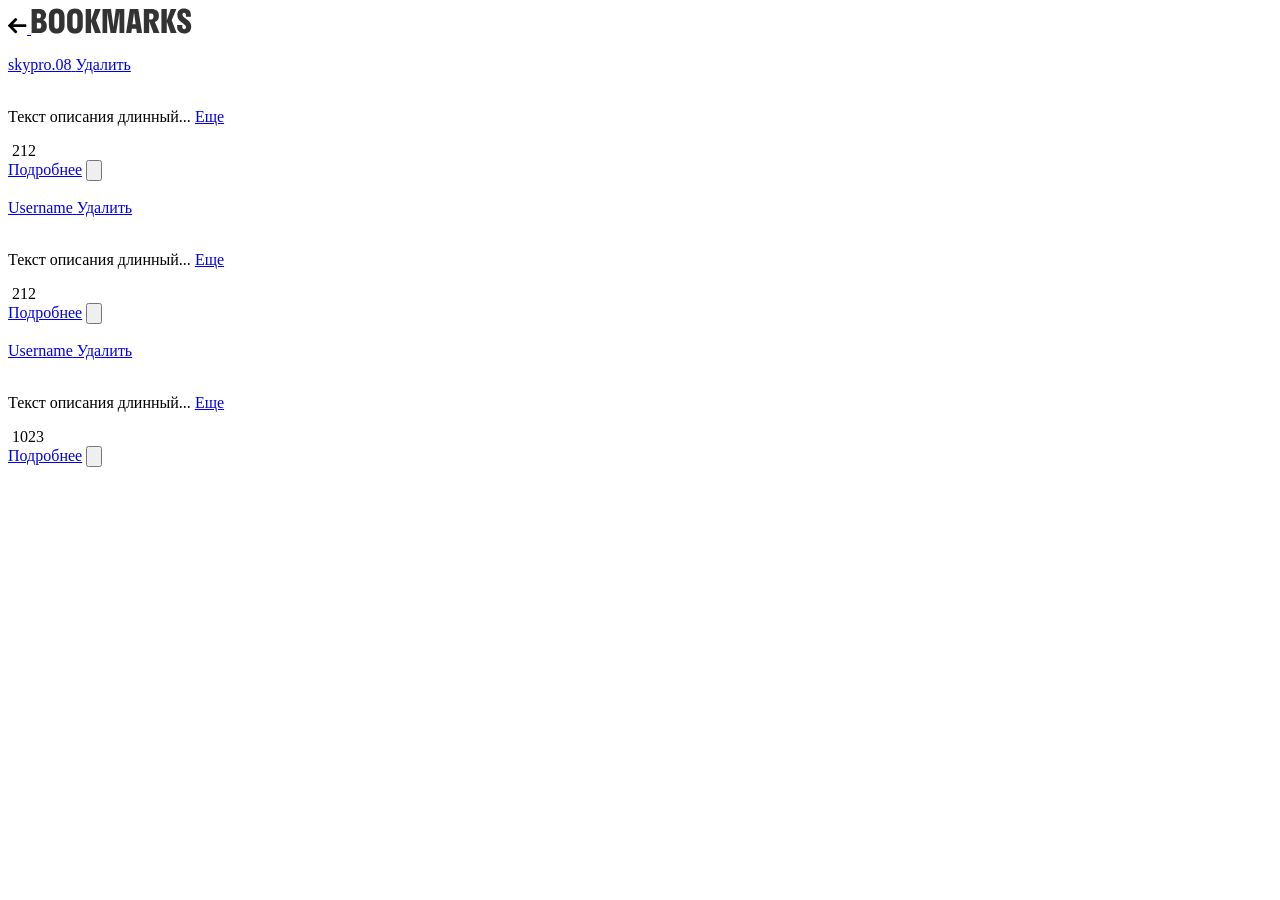
==== templates/bookmarks.html @ 9412fd99 "Add files via upload" ====
<!DOCTYPE html>
<html lang="ru">

<head>
  <meta charset="UTF-8">
  <meta name="viewport" content="width=device-width, initial-scale=1.0">
  <title>SKYPROGRAM bookmarks</title>
  <link href="css/styles.min.css" rel="stylesheet">
</head>

<body>
  <header class="container header">
    <div class="header__wrapper">
      <a href="/" class="header__btn-back">
        <svg class="header__btn-icon" width="19" height="16">
          <use xmlns:xlink="http://www.w3.org/1999/xlink" xlink:href="#back"></use>
        </svg>
      </a>
      <a href="/" class="header__logo-link">
        <svg class="header__logo" width="161" height="26">
          <use xmlns:xlink="http://www.w3.org/1999/xlink" xlink:href="#bookmarks"></use>
        </svg>
      </a>
    </div>
  </header>
  <main class="container">
    <section class="items">
      <div class="items__item item">
        <div class="item__top">
          <a href="/user-feed.html" class="item__head">
            <div class="item__ava-wrap">
              <img src="img/ava1.png" alt="" class="item__ava" width="47">
            </div>
            <span class="item__username">skypro.08</span>
          </a>
          <a href="#" class="item__delete">Удалить</a>
        </div>
        <a href="/post.html" class="item__post-link">
          <img src="img/post5.jpg" alt="" width="348" class="item__post-img">
        </a>
        <p class="item__descr">Текст описания длинный... <a href="/post.html" class="item__btn-more">Еще</a></p>
        <div class="item__post-info">
          <div class="item__counter">
            <img src="img/eye.png" alt="" class="item__counter-icon" width="26">
            <span class="item__counter-text">212</span>
          </div>
        </div>
        <div class="item__post-bottom">
          <a href="/post.html" class="item__btn-more">Подробнее</a>
          <button type="button" class="item__bookmark-btn">
            <img src="img/bookmark.png" alt="" class="item__bookmark-icon" width="24">
          </button>
        </div>
      </div>
      <div class="items__item item">
        <div class="item__top">
          <a href="/user-feed.html" class="item__head">
            <div class="item__ava-wrap">
              <img src="img/ava2.png" alt="" class="item__ava" width="47">
            </div>
            <span class="item__username">Username</span>
          </a>
          <a href="#" class="item__delete">Удалить</a>
        </div>
        <a href="/post.html" class="item__post-link">
          <img src="img/post6.jpg" alt="" width="348" class="item__post-img">
        </a>
        <p class="item__descr">Текст описания длинный... <a href="/post.html" class="item__btn-more">Еще</a></p>
        <div class="item__post-info">
          <div class="item__counter">
            <img src="img/eye.png" alt="" class="item__counter-icon" width="26">
            <span class="item__counter-text">212</span>
          </div>
        </div>
        <div class="item__post-bottom">
          <a href="/post.html" class="item__btn-more">Подробнее</a>
          <button type="button" class="item__bookmark-btn">
            <img src="img/bookmark.png" alt="" class="item__bookmark-icon" width="24">
          </button>
        </div>
      </div>
      <div class="items__item item">
        <div class="item__top">
          <a href="/user-feed.html" class="item__head">
            <div class="item__ava-wrap">
              <img src="img/ava2.png" alt="" class="item__ava" width="47">
            </div>
            <span class="item__username">Username</span>
          </a>
          <a href="#" class="item__delete">Удалить</a>
        </div>
        <a href="/post.html" class="item__post-link">
          <img src="img/post7.jpg" alt="" width="348" class="item__post-img">
        </a>
        <p class="item__descr">Текст описания длинный... <a href="/post.html" class="item__btn-more">Еще</a></p>
        <div class="item__post-info">
          <div class="item__counter">
            <img src="img/eye.png" alt="" class="item__counter-icon" width="26">
            <span class="item__counter-text">1023</span>
          </div>
        </div>
        <div class="item__post-bottom">
          <a href="/post.html" class="item__btn-more">Подробнее</a>
          <button type="button" class="item__bookmark-btn active">
            <img src="img/bookmark.png" alt="" class="item__bookmark-icon" width="24">
          </button>
        </div>
      </div>
    </section>
  </main>
  <svg xmlns="http://www.w3.org/2000/svg" style="display:none">
    <symbol id="back" viewbox="0 0 19 16" fill="none" width="19" height="16">
      <path d="m17.34 6.19.028.006H5.074L8.94 2.322c.19-.189.293-.445.293-.714 0-.269-.104-.523-.293-.713L8.338.294A.997.997 0 0 0 7.628 0a.997.997 0 0 0-.71.293L.293 6.917A.995.995 0 0 0 0 7.63c0 .27.103.524.293.713l6.625 6.625c.189.189.441.293.71.293.269 0 .52-.104.71-.293l.601-.602a.995.995 0 0 0 .293-.71.965.965 0 0 0-.293-.696L5.031 9.064h12.322c.554 0 1.02-.477 1.02-1.03v-.851c0-.554-.48-.994-1.033-.994Z" fill="#000" />
    </symbol>
    <symbol id="bookmarks" viewbox="0 0 161 26" fill="none" width="161" height="26">
      <path d="M0.6 25H8.856C12.984 25 15.8 22.6 15.8 18.216V17.576C15.8 14.824 14.328 12.936 12.088 12.04C13.912 11.208 15.064 9.672 15.064 7.336V7.016C15.064 3.08 12.248 0.999998 8.152 0.999998H0.6V25ZM7.64 5.48C9.144 5.48 9.944 6.056 9.944 7.56V7.88C9.944 9.576 9.144 10.28 7.64 10.28H5.88V5.48H7.64ZM8.056 14.76C9.528 14.76 10.36 15.464 10.36 17.384V17.704C10.36 19.688 9.528 20.52 8.056 20.52H5.88V14.76H8.056ZM25.7138 25.48C30.5778 25.48 33.5538 22.728 33.5538 17.16V8.84C33.5538 3.272 30.5778 0.519999 25.7138 0.519999C20.8498 0.519999 17.8738 3.272 17.8738 8.84V17.16C17.8738 22.728 20.8498 25.48 25.7138 25.48ZM25.7138 20.84C24.2098 20.84 23.3138 19.976 23.3138 17.32V8.68C23.3138 6.024 24.2418 5.16 25.7138 5.16C27.2178 5.16 28.1138 6.024 28.1138 8.68V17.32C28.1138 19.976 27.2178 20.84 25.7138 20.84ZM43.9638 25.48C48.8278 25.48 51.8038 22.728 51.8038 17.16V8.84C51.8038 3.272 48.8278 0.519999 43.9638 0.519999C39.0998 0.519999 36.1238 3.272 36.1238 8.84V17.16C36.1238 22.728 39.0998 25.48 43.9638 25.48ZM43.9638 20.84C42.4598 20.84 41.5638 19.976 41.5638 17.32V8.68C41.5638 6.024 42.4918 5.16 43.9638 5.16C45.4678 5.16 46.3638 6.024 46.3638 8.68V17.32C46.3638 19.976 45.4678 20.84 43.9638 20.84ZM60.0698 0.999998H54.6938V25H60.0698V13.544L63.9738 25H69.9258L64.9658 12.264L69.7018 0.999998H64.0378L60.0698 12.424V0.999998ZM85.1055 25L88.4975 3.976V25H93.2975V0.999998H84.7855L82.4175 19.08L79.9855 0.999998H71.5375V25H76.1775V3.944L79.6015 25H85.1055ZM98.8423 0.999998L95.0663 25H100.282L100.858 20.68H105.274L105.85 25H111.066L107.29 0.999998H98.8423ZM101.466 16.2L103.066 4.52L104.666 16.2H101.466ZM118.195 25V13.192L122.515 25H128.499L123.859 13.896C126.291 13.064 127.891 11.144 127.891 8.168V7.24C127.891 3.176 124.915 0.999998 120.819 0.999998H112.819V25H118.195ZM120.083 5.48C121.587 5.48 122.515 6.184 122.515 8.168V8.616C122.515 10.76 121.587 11.624 120.083 11.624H118.195V5.48H120.083ZM135.789 0.999998H130.413V25H135.789V13.544L139.693 25H145.645L140.685 12.264L145.421 0.999998H139.757L135.789 12.424V0.999998ZM146.368 6.952C146.368 10.216 147.808 12.136 149.888 13.704L152.448 15.656C154.112 16.936 155.072 17.672 155.072 19.304C155.072 20.456 154.368 21.16 153.184 21.16C152.032 21.16 151.264 20.264 151.264 18.856V17H146.144V19.08C146.144 23.208 149.312 25.48 153.184 25.48C157.056 25.48 160.224 23.24 160.224 18.664C160.224 15.56 158.688 13.608 156.64 12.072L153.984 10.024C152.416 8.84 151.488 8.136 151.488 6.568C151.488 5.448 152.192 4.84 153.152 4.84C154.208 4.84 154.88 5.544 154.88 7.016V8.68H159.904V6.92C159.904 2.6 156.928 0.519999 153.152 0.519999C149.44 0.519999 146.368 2.344 146.368 6.952Z" fill="black" fill-opacity="0.8" />
    </symbol>
  </svg>
</body>

</html>
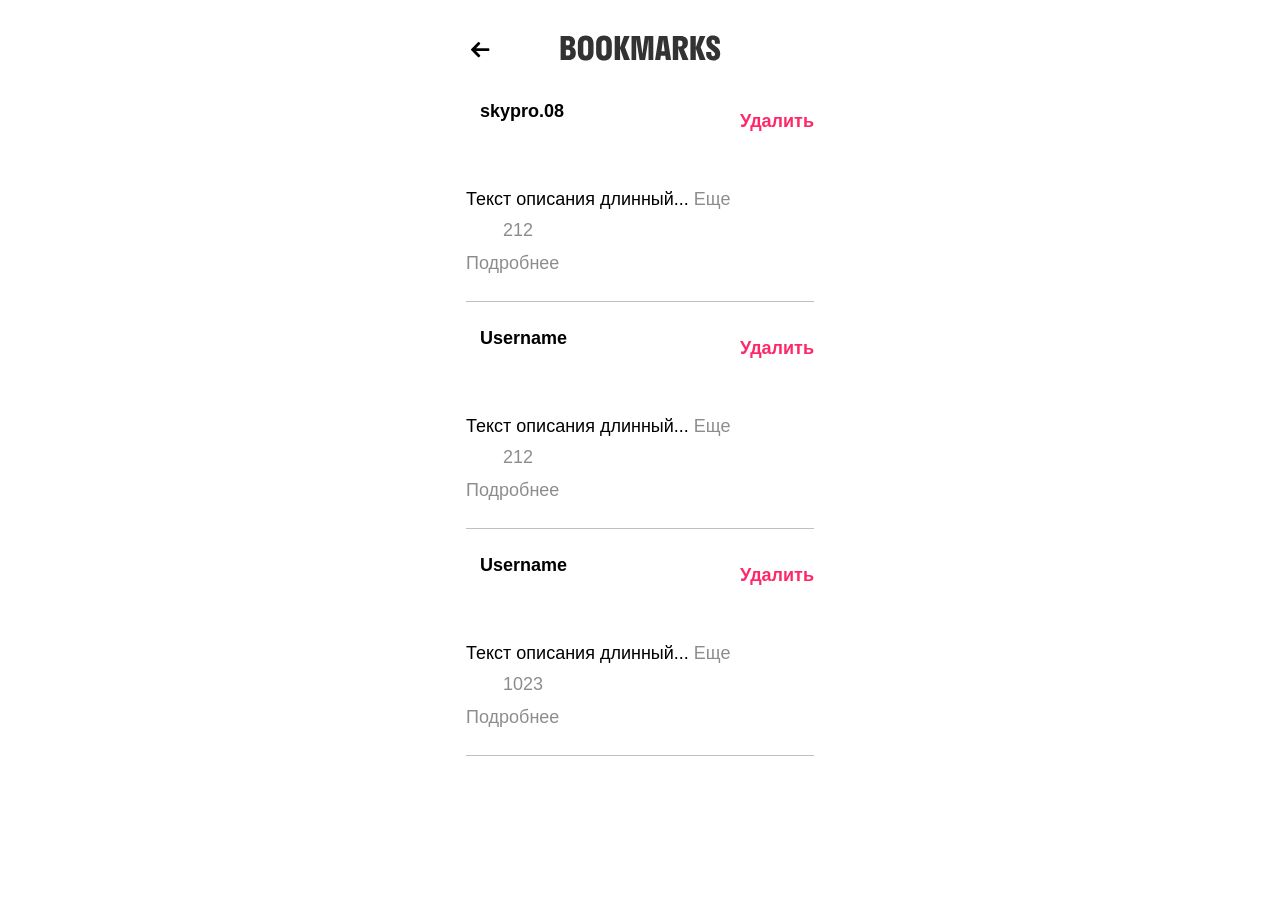
==== commit 0ddf54bc: "Update bookmarks.html" ====
--- a/templates/bookmarks.html
+++ b/templates/bookmarks.html
@@ -5,7 +5,7 @@
   <meta charset="UTF-8">
   <meta name="viewport" content="width=device-width, initial-scale=1.0">
   <title>SKYPROGRAM bookmarks</title>
-  <link href="css/styles.min.css" rel="stylesheet">
+  <link href="/static/css/styles.min.css" rel="stylesheet">
 </head>
 
 <body>
@@ -118,4 +118,4 @@
   </svg>
 </body>
 
-</html>+</html>
--- a/static/css/styles.min.css
+++ b/static/css/styles.min.css
@@ -0,0 +1,514 @@
+/*! normalize.css v8.0.1 | MIT License | github.com/necolas/normalize.css */
+
+@import url("https://fonts.googleapis.com/css2?family=Roboto:wght@300;400;500;700;900&display=swap");
+
+html {
+	line-height: 1.15;
+	-webkit-text-size-adjust: 100%
+}
+
+body {
+	margin: 0
+}
+
+main {
+	display: block
+}
+
+h1 {
+	font-size: 2em;
+	margin: 0.67em 0
+}
+
+hr {
+	box-sizing: content-box;
+	height: 0;
+	overflow: visible
+}
+
+pre {
+	font-family: monospace, monospace;
+	font-size: 1em
+}
+
+a {
+	background-color: transparent
+}
+
+abbr[title] {
+	border-bottom: none;
+	text-decoration: underline;
+	text-decoration: underline dotted
+}
+
+b,
+strong {
+	font-weight: bolder
+}
+
+code,
+kbd,
+samp {
+	font-family: monospace, monospace;
+	font-size: 1em
+}
+
+small {
+	font-size: 80%
+}
+
+sub,
+sup {
+	font-size: 75%;
+	line-height: 0;
+	position: relative;
+	vertical-align: baseline
+}
+
+sub {
+	bottom: -0.25em
+}
+
+sup {
+	top: -0.5em
+}
+
+img {
+	border-style: none
+}
+
+button,
+input,
+optgroup,
+select,
+textarea {
+	font-family: inherit;
+	font-size: 100%;
+	line-height: 1.15;
+	margin: 0
+}
+
+button,
+input {
+	overflow: visible
+}
+
+button,
+select {
+	text-transform: none
+}
+
+button,
+[type="button"],
+[type="reset"],
+[type="submit"] {
+	-webkit-appearance: button
+}
+
+button::-moz-focus-inner,
+[type="button"]::-moz-focus-inner,
+[type="reset"]::-moz-focus-inner,
+[type="submit"]::-moz-focus-inner {
+	border-style: none;
+	padding: 0
+}
+
+button:-moz-focusring,
+[type="button"]:-moz-focusring,
+[type="reset"]:-moz-focusring,
+[type="submit"]:-moz-focusring {
+	outline: 1px dotted ButtonText
+}
+
+fieldset {
+	padding: 0.35em 0.75em 0.625em
+}
+
+legend {
+	box-sizing: border-box;
+	color: inherit;
+	display: table;
+	max-width: 100%;
+	padding: 0;
+	white-space: normal
+}
+
+progress {
+	vertical-align: baseline
+}
+
+textarea {
+	overflow: auto
+}
+
+[type="checkbox"],
+[type="radio"] {
+	box-sizing: border-box;
+	padding: 0
+}
+
+[type="number"]::-webkit-inner-spin-button,
+[type="number"]::-webkit-outer-spin-button {
+	height: auto
+}
+
+[type="search"] {
+	-webkit-appearance: textfield;
+	outline-offset: -2px
+}
+
+[type="search"]::-webkit-search-decoration {
+	-webkit-appearance: none
+}
+
+::-webkit-file-upload-button {
+	-webkit-appearance: button;
+	font: inherit
+}
+
+details {
+	display: block
+}
+
+summary {
+	display: list-item
+}
+
+template {
+	display: none
+}
+
+[hidden] {
+	display: none
+}
+
+body {
+	font-family: 'Arial', sans-sefir;
+	font-size: 18px;
+	font-weight: 400;
+	line-height: 29px;
+	color: #000;
+	background: #fff
+}
+
+a {
+	cursor: pointer
+}
+
+p {
+	margin: 0;
+	padding: 0
+}
+
+img {
+	height: auto
+}
+
+input,
+button,
+textarea {
+	box-sizing: border-box;
+	font-family: 'Arial', serif
+}
+
+.container {
+	padding-left: 30px;
+	padding-right: 30px;
+	width: 100%;
+	max-width: 348px;
+	margin: 0 auto
+}
+
+.header__wrapper {
+	position: relative;
+	display: -webkit-box;
+	display: -webkit-flex;
+	display: -ms-flexbox;
+	display: flex;
+	-webkit-box-pack: center;
+	-webkit-justify-content: center;
+	-ms-flex-pack: center;
+	justify-content: center;
+	width: 100%;
+	padding: 35px 0 27px
+}
+
+.header__btn-back {
+	position: absolute;
+	left: 5px;
+	top: 38px
+}
+
+.header__nosvg {
+
+    color: #000;
+    font-size: 32px;
+    text-decoration: none;
+    font-weight: bold;
+
+}
+
+.header__logo-link {
+	text-decoration: none
+}
+
+.header__logo {
+	max-width: 100%
+}
+
+.header__logo-text {
+  margin-top:0;
+  color: black;
+  text-transform: uppercase;
+}
+
+.header__bookmark-btn {
+	position: absolute;
+	right: 0;
+	top: 34px;
+	text-decoration: none;
+	display: block
+}
+
+.header__bookmark-icon {
+	display: inline-block;
+	vertical-align: middle
+}
+
+.header__bookmark-counter {
+	font-size: 18px;
+	font-weight: bold;
+	color: #000;
+	vertical-align: middle
+}
+
+.item {
+	margin-bottom: 22px;
+	padding-bottom: 23px;
+	border-bottom: 1px solid rgba(0, 0, 0, 0.25)
+}
+
+.item--post {
+	border-bottom: none
+}
+
+.item__top {
+	display: -webkit-box;
+	display: -webkit-flex;
+	display: -ms-flexbox;
+	display: flex;
+	-webkit-box-pack: justify;
+	-webkit-justify-content: space-between;
+	-ms-flex-pack: justify;
+	justify-content: space-between;
+	-webkit-box-align: start;
+	-webkit-align-items: start;
+	-ms-flex-align: start;
+	align-items: start
+}
+
+.item__delete {
+	display: inline-block;
+	padding-top: 10px;
+	font-weight: bold;
+	text-decoration: none;
+	color: #FF2768
+}
+
+.item__head {
+	display: -webkit-box;
+	display: -webkit-flex;
+	display: -ms-flexbox;
+	display: flex;
+	-webkit-box-align: center;
+	-webkit-align-items: center;
+	-ms-flex-align: center;
+	align-items: center;
+	text-decoration: none;
+	margin-bottom: 16px
+}
+
+.item__ava-wrap {
+	padding-right: 14px
+}
+
+.item__username {
+	font-weight: bold;
+	color: #000;
+	padding-bottom: 10px
+}
+
+.item__post-link {
+	display: block;
+	line-height: 0;
+	margin-bottom: 27px
+}
+
+.item__descr {
+	margin-bottom: 2px
+}
+
+.item__text {
+	margin-top: 23px;
+	margin-bottom: 29px
+}
+
+.item__tag {
+	display: inline-block;
+	padding-right: 2px;
+	font-weight: bold;
+	color: #0085FF;
+	text-decoration: none
+}
+
+.item__post-info {
+	display: -webkit-box;
+	display: -webkit-flex;
+	display: -ms-flexbox;
+	display: flex;
+	-webkit-box-pack: justify;
+	-webkit-justify-content: space-between;
+	-ms-flex-pack: justify;
+	justify-content: space-between;
+	-webkit-box-align: center;
+	-webkit-align-items: center;
+	-ms-flex-align: center;
+	align-items: center
+}
+
+.item__counter {
+	display: -webkit-box;
+	display: -webkit-flex;
+	display: -ms-flexbox;
+	display: flex;
+	-webkit-box-align: center;
+	-webkit-align-items: center;
+	-ms-flex-align: center;
+	align-items: center
+}
+
+.item__counter-icon {
+	width: 26px;
+	padding-bottom: 3px
+}
+
+.item__counter-text {
+	padding-left: 11px;
+	color: rgba(0, 0, 0, 0.45)
+}
+
+.item__comments-counter {
+	color: rgba(0, 0, 0, 0.45)
+}
+
+.item__btn-more {
+	display: inline-block;
+	color: rgba(0, 0, 0, 0.45);
+	text-decoration: none
+}
+
+.item__post-bottom {
+	padding-top: 4px;
+	display: -webkit-box;
+	display: -webkit-flex;
+	display: -ms-flexbox;
+	display: flex;
+	-webkit-box-pack: justify;
+	-webkit-justify-content: space-between;
+	-ms-flex-pack: justify;
+	justify-content: space-between
+}
+
+.item__bookmark-btn {
+	padding: 0;
+	padding-top: 6px;
+	border: none;
+	outline: none;
+	background: none;
+	box-shadow: none;
+	opacity: 0.2;
+	-webkit-transition: all 0.5s linear;
+	transition: all 0.5s linear
+}
+
+.item__bookmark-btn.active,
+.item__bookmark-btn:hover {
+	opacity: 1
+}
+
+.item__top .item__bookmark-btn {
+	margin-top: 5px
+}
+
+.item__bottom {
+	padding-top: 24px;
+	padding-bottom: 30px;
+	border-top: 1px solid #000;
+	line-height: 20px
+}
+
+.item__comments {
+	padding-top: 20px;
+	margin-bottom: 32px;
+	border-bottom: 1px solid rgba(0, 0, 0, 0.25)
+}
+
+.item__comment {
+	margin-bottom: 23px
+}
+
+.search {
+	padding-bottom: 28px;
+	margin-bottom: 28px;
+	border-bottom: 1px solid rgba(0, 0, 0, 0.25)
+}
+
+.search__input {
+	display: block;
+	width: 100%;
+	padding: 18px 18px 16px;
+	background: rgba(196, 196, 196, 0.25);
+	border-radius: 6px;
+	border: none;
+	box-shadow: none;
+	outline: none
+}
+
+.search__results {
+	padding-top: 20px;
+	text-align: center;
+	font-size: 18px;
+	color: rgba(0, 0, 0, 0.45)
+}
+
+.comment-form__input-wrap {
+	margin-bottom: 20px
+}
+
+.comment-form__input,
+.comment-form__textarea {
+	display: block;
+	width: 100%;
+	padding: 12px 10px;
+	border-radius: 6px;
+	border: 1px solid rgba(0, 0, 0, 0.45);
+	outline: none
+}
+
+.comment-form__btn {
+	color: #fff;
+	padding: 16px 24px;
+	border-radius: 6px;
+	background: #000;
+	border: none;
+	outline: none;
+	-webkit-transition: all 0.5s linear;
+	transition: all 0.5s linear
+}
+
+.comment-form__btn:hover {
+	opacity: 0.75
+}
+
+
+/*# sourceMappingURL=styles.min.css.map */
